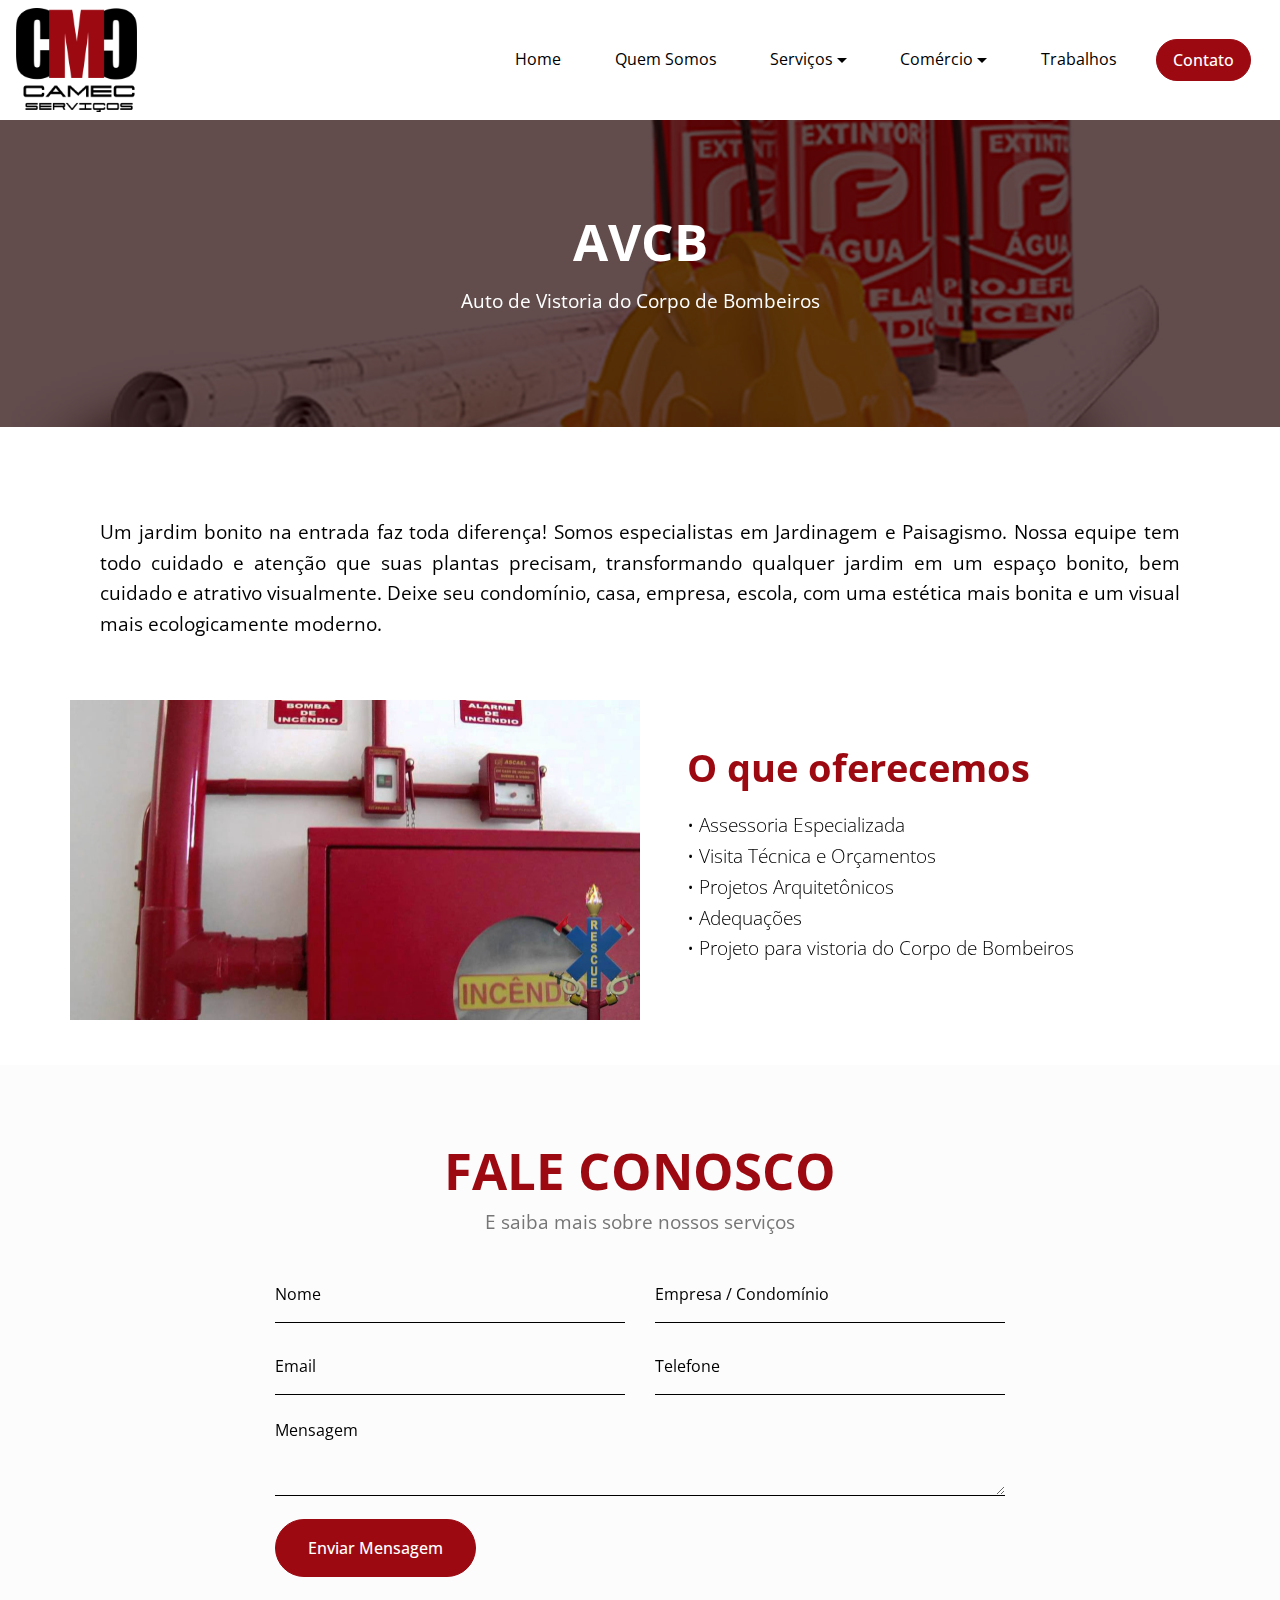
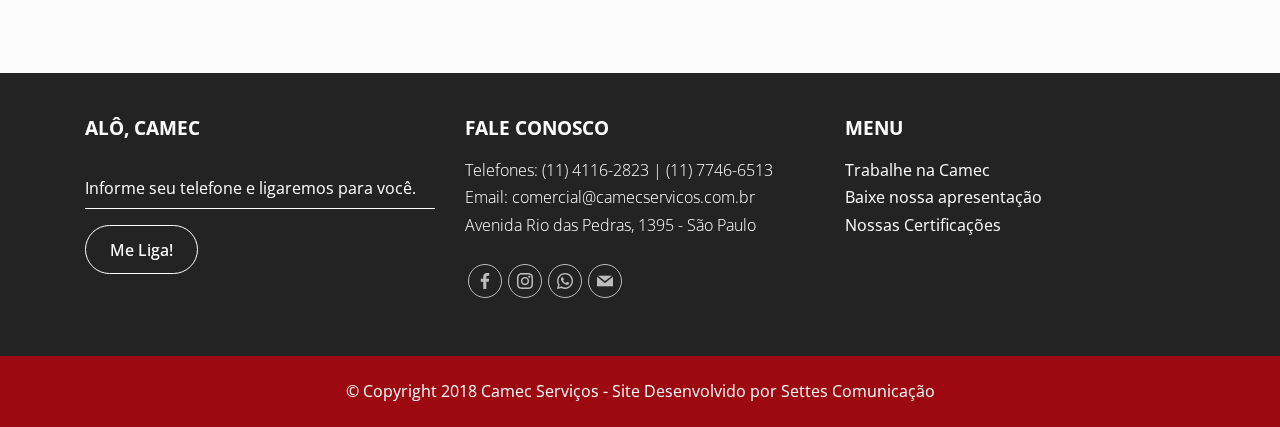
==== avcb.html @ 947d6c31 "create github pages" ====
<!DOCTYPE html>
<html >
<head>
  <!-- Site made with Mobirise Website Builder v4.8.1, https://mobirise.com -->
  <meta charset="UTF-8">
  <meta http-equiv="X-UA-Compatible" content="IE=edge">
  <meta name="generator" content="Mobirise v4.8.1, mobirise.com">
  <meta name="viewport" content="width=device-width, initial-scale=1, minimum-scale=1">
  <link rel="shortcut icon" href="assets/images/logo-camec-vermelho-rgb-164x141.png" type="image/x-icon">
  <meta name="description" content="">
  <title>AVCB</title>
  <link rel="stylesheet" href="assets/soundcloud-plugin/style.css">
  <link rel="stylesheet" href="assets/bootstrap/css/bootstrap.min.css">
  <link rel="stylesheet" href="assets/bootstrap/css/bootstrap-grid.min.css">
  <link rel="stylesheet" href="assets/bootstrap/css/bootstrap-reboot.min.css">
  <link rel="stylesheet" href="assets/dropdown/css/style.css">
  <link rel="stylesheet" href="assets/socicon/css/styles.css">
  <link rel="stylesheet" href="assets/theme/css/style.css">
  <link rel="stylesheet" href="assets/mobirise/css/mbr-additional.css" type="text/css">
  
  
  
</head>
<body>
  <section class="menu cid-r3dPcwBiNj" once="menu" id="menu2-2q">

    
    

    <nav class="navbar navbar-dropdown navbar-fixed-top navbar-expand-lg">
        <div class="navbar-brand">
            <span class="navbar-logo">
                <a href="#top">
                    <img src="assets/images/logo-camec-vermelho-rgb-164x141.png" alt="Camec Serviços" title="" style="height: 6.5rem;">
                </a>
            </span>
            
        </div>
        <button class="navbar-toggler" type="button" data-toggle="collapse" data-target="#navbarSupportedContent" aria-controls="navbarNavAltMarkup" aria-expanded="false" aria-label="Toggle navigation">
            <div class="hamburger">
                <span></span>
                <span></span>
                <span></span>
                <span></span>
            </div>
        </button>
      <div class="collapse navbar-collapse" id="navbarSupportedContent">
            <ul class="navbar-nav nav-dropdown" data-app-modern-menu="true"><li class="nav-item">
                    <a class="nav-link link text-black display-4" href="index.html">
                        Home
                    </a>
                </li><li class="nav-item"><a class="nav-link link text-black display-4" href="index.html#features2-e">
                        Quem Somos</a></li>
                <li class="nav-item dropdown">
                    <a class="nav-link link text-black dropdown-toggle display-4" href="servicos.html" data-toggle="dropdown-submenu" aria-expanded="false">
                        Serviços
                    </a><div class="dropdown-menu"><a class="text-black dropdown-item display-4" href="jardinagem.html">Jardinagem e Paisagismo</a><a class="text-black dropdown-item display-4" href="eletrica.html">Elétrica e Iluminação</a><a class="text-black dropdown-item display-4" href="pinturas.html">Pintura em Geral</a><a class="text-black dropdown-item display-4" href="reformas.html">Construções e Reformas</a><a class="text-black dropdown-item display-4" href="reformas.html">Pisos e Revestimentos</a><a class="text-black dropdown-item display-4" href="servicos.html">Comunicação Visual</a><a class="text-black dropdown-item display-4" href="reformas.html">Telhados e Impermeabilizações</a><a class="text-black dropdown-item display-4" href="serralheria.html">Serralheria</a><a class="text-black dropdown-item display-4" href="vidracaria.html">Vidraçaria</a><a class="text-black dropdown-item display-4" href="avcb.html">AVCB</a><a class="text-black dropdown-item display-4" href="servicos.html">SPDA</a></div>
                </li>
                <li class="nav-item dropdown">
                    <a class="nav-link link text-black dropdown-toggle display-4" href="comercio.html" data-toggle="dropdown-submenu" aria-expanded="false">
                        Comércio</a><div class="dropdown-menu"><a class="text-black dropdown-item display-4" href="comercio.html">Produtos para Jardinagem</a><a class="text-black dropdown-item display-4" href="comercio.html">Materiais Elétricos</a><a class="text-black dropdown-item display-4" href="comercio.html">Materiais de Construção</a><a class="text-black dropdown-item display-4" href="comercio.html">Materiais Hidráulicos</a><a class="text-black dropdown-item display-4" href="comercio.html">Máquinas e Ferramentas</a><a class="text-black dropdown-item display-4" href="comercio.html">Iluminação em LED</a><a class="text-black dropdown-item display-4" href="comercio.html">Tintas e Acessórios</a><a class="text-black dropdown-item display-4" href="comercio.html">Ferragens</a><a class="text-black dropdown-item display-4" href="comercio.html">Produtos em Geral</a></div>
                </li>
                <li class="nav-item">
                    <a class="nav-link link text-black display-4" href="index.html#instagram-feed-block-f">
                        Trabalhos</a>
                </li></ul>
            
            <div class="navbar-buttons mbr-section-btn"><a class="btn btn-sm btn-primary display-4" href="index.html#form1-7">
                  Contato</a></div>
      </div>
    </nav>
</section>

<section class="info7 cid-r3dPcy9BzZ mbr-parallax-background" id="info7-2r">

    

    <div class="mbr-overlay" style="opacity: 0.7; background-color: rgb(32, 0, 0);">
    </div>
    <div class="container">
        <div class="row justify-content-center">
            <div class="col-12 col-md-12 align-center">
                <h2 class="mbr-section-title align-left mbr-fonts-style mbr-bold mbr-white display-1"><br>AVCB</h2>
                <h3 class="mbr-section-subtitle align-left mbr-fonts-style mbr-white pt-2 display-5">Auto de Vistoria do Corpo de Bombeiros</h3>
                
            </div>
        </div>
    </div>
</section>

<section class="mbr-section article content1 cid-r3dPcySAvO" id="content1-2s">
    
     

    <div class="container">
        <div class="media-container-row">
            <div class="col-md-12">
                <p class="mbr-text m-0 mbr-fonts-style mbr-black display-5">Um jardim bonito na entrada faz toda diferença! Somos especialistas em Jardinagem e Paisagismo. Nossa equipe tem todo cuidado e atenção que suas plantas precisam, transformando qualquer jardim em um espaço bonito, bem cuidado e atrativo visualmente. Deixe seu condomínio, casa, empresa, escola, com uma estética mais bonita e um visual mais ecologicamente moderno.</p>
            </div>
        </div>
    </div>
</section>

<section class="features2 cid-r3dPcznFo3" id="features2-2t">

    

    
    <div class="container">
        <div class="row main align-items-center">
            <div class="col-md-6 image-element">
                <div class="img-wrap">
                    <img src="assets/images/avcb-capa-1140x641.jpg" alt="" title="">
                </div>
            </div>
            <div class="col-md-6 text-element">
                <div class="text-content">
                    
                    <h2 class="mbr-title pt-2 mbr-fonts-style align-center display-2"><strong>
                        O que oferecemos</strong></h2>
                    <div class="mbr-section-text">
                        <p class="mbr-text pt-3 mbr-light mbr-fonts-style align-center display-5">•	Assessoria Especializada
<br>•	Visita Técnica e Orçamentos
<br>•	Projetos Arquitetônicos
<br>•	Adequações
<br>•	Projeto para vistoria do Corpo de Bombeiros&nbsp;<br></p>
                    </div>
                    
                </div>
            </div>
        </div>
    </div>          
</section>

<section class="form3 cid-r3dPcA9z5s" id="form3-2u">

    

    
    <div class="container">
        <div class="row justify-content-center">
            <div class="form-1 col-md-10 col-lg-8" data-form-type="formoid">
                <h2 class="mbr-fonts-style mbr-section-title align-center display-1"><strong>
                    FALE CONOSCO</strong></h2>
                <h3 class="mbr-fonts-style mbr-section-subtitle align-center display-5">E saiba mais sobre nossos serviços</h3>

                <form class="mbr-form pt-4" action="https://mobirise.com/" method="post" data-form-title="NOVO CONTATO via site Camec"><input type="hidden" name="email" data-form-email="true" value="cvjnJOlEqI3EF96uuOOfl37gvuuz/fPFcyD/2uuVMN0f+vbfdDPvCT9OqtuonorH/s2tdfaEhUemLGBU8PmQ3FZi3etba1feZIRb1o3HXZtOUIa2DoQQyR/zESdNy99m">
                    <div data-form-alert="" hidden="">Obrigado! Retornaremos seu contato em breve.</div>
                    <div class="row">
                        <div class="col-lg-6 mb-3" data-for="Nome">
                            <input type="text" class="form-control input" name="Nome" data-form-field="Nome" placeholder="Nome" required="" id="Nome-form3-2u">
                        </div>
                        <div class="col-lg-6 mb-3" data-for="Empresa">
                            <input type="text" class="form-control input" name="Empresa" data-form-field="Empresa" placeholder="Empresa / Condomínio" id="Empresa-form3-2u">
                        </div>
                        <div class="col-lg-6 mb-3" data-for="Email">
                            <input type="Email" class="form-control input" name="Email" data-form-field="Email" placeholder="Email" required="" id="Email-form3-2u">
                        </div>
                        <div class="col-lg-6 mb-3" data-for="Telefone">
                            <input type="text" class="form-control input" name="Telefone" data-form-field="Telefone" placeholder="Telefone" id="Telefone-form3-2u">
                        </div>
                        <div class="col-md-12 mb-2" data-for="Mensagem">
                            <textarea class="form-control input" name="Mensagem" rows="3" data-form-field="Mensagem" placeholder="Mensagem" id="Mensagem-form3-2u"></textarea>
                        </div>
                        <div class="input-group-btn col-md-12 mt-2 align-left"><button href="" type="submit" class="btn btn-form btn-bgr btn-primary display-4">Enviar Mensagem</button></div>
                    </div>
                </form>
            </div>
        </div>
   </div>
</section>

<section class="footer4 cid-r3dPcATok0" id="footer3-2v">

    

    

    <div class="container">
        <div class="row content mbr-white justify-content-center">
            <div class="col-lg-4 col-md-12 mb-md-4">
                <h2 class="mb-4 footer-main-title mbr-fonts-style display-5"><strong>ALÔ, CAMEC</strong></h2>
                <div class="media-container-column" data-form-type="formoid">
                    <div data-form-alert="" hidden="" class="align-center">Obrigado! Retornaremos em breve.</div>

                    <form class="form-inline" action="https://mobirise.com/" method="post" data-form-title="Mobirise Form">
                        <input type="hidden" value="L0bt1TI3SklBKezbstdtLUhb9GdaEg3nZvlYQYf6eTxX3axCmGKLx7V0SigoAX1zYPeXEP2p0Q9ya7WtrEDtqTXNVrj4rl9D8oULh0f5LXy630YiyyIADFlNsWdBgR14" data-form-email="true">
                        <div class="form-group">
                            <input type="email" class="form-control input-sm input-inverse my-2" name="email" required="" data-form-field="Email" placeholder="Informe seu telefone e ligaremos para você." id="email-footer3-2v">
                        </div>
                        <div class="input-group-btn mx-0 my-2"><button href="" class="btn btn-white-outline m-0 display-4" type="submit" role="button">Me Liga!</button></div>
                    </form>
                </div>
                
            </div>

            <div class="col-md-6 col-lg-4">
                <h3 class="mb-4 mbr-fonts-style footer-title display-5"><strong>
                    FALE CONOSCO</strong></h3>
                <div class="mbr-footer-list mbr-fonts-style display-4">
                    <ul class="list">
                        <li>Telefones: (11) 4116-2823 | (11) 7746-6513</li>
                        <li>Email: comercial@camecservicos.com.br</li>
                        <li>Avenida Rio das Pedras, 1395
 - São Paulo</li>
                    </ul>
                </div>
                <div class="social-list pl-0 mb-0">
                    <div class="soc-item">
                        <a href="https://www.facebook.com/camecengenharia" target="_blank">
                            <span class="mbr-iconfont mbr-iconfont-social socicon-facebook socicon"></span>
                        </a>
                    </div>
                    <div class="soc-item">
                        <a href="https://www.instagram.com/cmcservicos" target="_blank">
                            <span class="mbr-iconfont mbr-iconfont-social socicon-instagram socicon"></span>
                        </a>
                    </div>
                    <div class="soc-item">
                        <a href="tel:+5511959840001">
                            <span class="mbr-iconfont mbr-iconfont-social socicon-whatsapp socicon"></span>
                        </a>
                    </div>
                    <div class="soc-item">
                        <a href="mailto:comercial@camecservicos.com.br">
                            <span class="mbr-iconfont mbr-iconfont-social socicon-mail socicon"></span>
                        </a>
                    </div>
                    
                    
                </div>
            </div>
            <div class="col-md-6 col-lg-4">
                <h3 class="mb-4 footer-title mbr-fonts-style display-5"><strong>
                    MENU</strong></h3>
                <div class="mbr-footer-list mbr-fonts-style display-4">
                    <ul class="list">
                        <li><a href="trabalheconosco.html" class="text-white">Trabalhe na Camec</a></li>
                        <li><a href="assets/files/CAMEC - Apresentação Institucional.pdf" class="text-white" target="_blank">Baixe nossa apresentação</a></li>
                        <li><a href="certificacoes.html" class="text-white">Nossas Certificações</a></li>
                    </ul>
                </div>
            </div>
            
        </div>
    </div>
</section>

<section once="footers" class="cid-r3dPcC7mw1" id="footer1-2w">

    

    

    <div class="container">
        <div class="media-container-row align-center justify-content-center align-items-center">
            <div class="section-text m-2">
                <p class="mbr-text mbr-black mb-0 mbr-fonts-style display-7">© Copyright 2018 Camec Serviços - Site Desenvolvido por <a href="http://www.settes.com.br" target="_blank" class="text-white">Settes Comunicação</a></p>
            </div>
            
        </div>
    </div>
</section>


  <script src="assets/web/assets/jquery/jquery.min.js"></script>
  <script src="assets/popper/popper.min.js"></script>
  <script src="assets/bootstrap/js/bootstrap.min.js"></script>
  <script src="assets/smoothscroll/smooth-scroll.js"></script>
  <script src="assets/dropdown/js/script.min.js"></script>
  <script src="assets/touchswipe/jquery.touch-swipe.min.js"></script>
  <script src="assets/parallax/jarallax.min.js"></script>
  <script src="assets/theme/js/script.js"></script>
  <script src="assets/formoid/formoid.min.js"></script>
  
  
</body>
</html>
---- assets/soundcloud-plugin/style.css ----
.addons-container {
  position: relative;
  margin-left: auto;
  margin-right: auto;
  padding-right: 15px;
  padding-left: 15px; }
  @media (min-width: 576px) {
    .addons-container {
      padding-right: 15px;
      padding-left: 15px; } }
  @media (min-width: 768px) {
    .addons-container {
      padding-right: 15px;
      padding-left: 15px; } }
  @media (min-width: 992px) {
    .addons-container {
      padding-right: 15px;
      padding-left: 15px; } }
  @media (min-width: 1200px) {
    .addons-container {
      padding-right: 15px;
      padding-left: 15px; } }
  @media (min-width: 576px) {
    .addons-container {
      width: 540px;
      max-width: 100%; } }
  @media (min-width: 768px) {
    .addons-container {
      width: 720px;
      max-width: 100%; } }
  @media (min-width: 992px) {
    .addons-container {
      width: 960px;
      max-width: 100%; } }
  @media (min-width: 1200px) {
    .addons-container {
      width: 1140px;
      max-width: 100%; } }

.addons-container-inner{
    position: relative;
    width: 100%;
    min-height: 1px;
    padding-right: 15px;
    padding-left: 15px;
}
@media (min-width: 567px) {
    .addons-container-inner{
        -ms-flex: 0 0 66.666667%;
        flex: 0 0 66.666667%;
        max-width: 66.666667%;
    }
}
.addons-row{
    display: flex;
    justify-content:center;
}
---- assets/dropdown/css/style.css ----
.navbar-dropdown {
  left: 0;
  padding: 0;
  position: absolute;
  right: 0;
  top: 0;
  transition: all 0.45s ease;
  z-index: 1030;
  background: #282828; }
  .navbar-dropdown .navbar-logo {
    margin-right: 0.8rem;
    transition: margin 0.3s ease-in-out;
    vertical-align: middle; }
    .navbar-dropdown .navbar-logo img {
      height: 3.125rem;
      transition: all 0.3s ease-in-out; }
    .navbar-dropdown .navbar-logo.mbr-iconfont {
      font-size: 3.125rem;
      line-height: 3.125rem; }
  .navbar-dropdown .navbar-caption {
    font-weight: 700;
    white-space: normal;
    vertical-align: -4px;
    line-height: 3.125rem !important; }
    .navbar-dropdown .navbar-caption, .navbar-dropdown .navbar-caption:hover {
      color: inherit;
      text-decoration: none; }
  .navbar-dropdown .mbr-iconfont + .navbar-caption {
    vertical-align: -1px; }
  .navbar-dropdown.navbar-fixed-top {
    position: fixed; }
  .navbar-dropdown .navbar-brand span {
    vertical-align: -4px; }
  .navbar-dropdown.bg-color.transparent {
    background: none; }
  .navbar-dropdown.navbar-short .navbar-brand {
    padding: 0.625rem 0; }
    .navbar-dropdown.navbar-short .navbar-brand span {
      vertical-align: -1px; }
  .navbar-dropdown.navbar-short .navbar-caption {
    line-height: 2.375rem !important;
    vertical-align: -2px; }
  .navbar-dropdown.navbar-short .navbar-logo {
    margin-right: 0.5rem; }
    .navbar-dropdown.navbar-short .navbar-logo img {
      height: 2.375rem; }
    .navbar-dropdown.navbar-short .navbar-logo.mbr-iconfont {
      font-size: 2.375rem;
      line-height: 2.375rem; }
  .navbar-dropdown.navbar-short .mbr-table-cell {
    height: 3.625rem; }
  .navbar-dropdown .navbar-close {
    left: 0.6875rem;
    position: fixed;
    top: 0.75rem;
    z-index: 1000; }
  .navbar-dropdown .hamburger-icon {
    content: "";
    display: inline-block;
    vertical-align: middle;
    width: 16px;
    -webkit-box-shadow: 0 -6px 0 1px #282828,0 0 0 1px #282828,0 6px 0 1px #282828;
    -moz-box-shadow: 0 -6px 0 1px #282828,0 0 0 1px #282828,0 6px 0 1px #282828;
    box-shadow: 0 -6px 0 1px #282828,0 0 0 1px #282828,0 6px 0 1px #282828; }

.dropdown-menu .dropdown-toggle[data-toggle="dropdown-submenu"]::after {
  border-bottom: 0.35em solid transparent;
  border-left: 0.35em solid;
  border-right: 0;
  border-top: 0.35em solid transparent;
  margin-left: 0.3rem; }

.dropdown-menu .dropdown-item:focus {
  outline: 0; }

.nav-dropdown {
  font-size: 0.75rem;
  font-weight: 500;
  height: auto !important; }
  .nav-dropdown .nav-btn {
    padding-left: 1rem; }
  .nav-dropdown .link {
    margin: .667em 1.667em;
    font-weight: 500;
    padding: 0;
    transition: color .2s ease-in-out; }
    .nav-dropdown .link.dropdown-toggle {
      margin-right: 2.583em; }
      .nav-dropdown .link.dropdown-toggle::after {
        margin-left: .25rem;
        border-top: 0.35em solid;
        border-right: 0.35em solid transparent;
        border-left: 0.35em solid transparent;
        border-bottom: 0; }
      .nav-dropdown .link.dropdown-toggle[aria-expanded="true"] {
        margin: 0;
        padding: 0.667em 3.263em  0.667em 1.667em; }
  .nav-dropdown .link::after,
  .nav-dropdown .dropdown-item::after {
    color: inherit; }
  .nav-dropdown .btn {
    font-size: 0.75rem;
    font-weight: 700;
    letter-spacing: 0;
    margin-bottom: 0;
    padding-left: 1.25rem;
    padding-right: 1.25rem; }
  .nav-dropdown .dropdown-menu {
    border-radius: 0;
    border: 0;
    left: 0;
    margin: 0;
    padding-bottom: 1.25rem;
    padding-top: 1.25rem;
    position: relative; }
  .nav-dropdown .dropdown-submenu {
    margin-left: 0.125rem;
    top: 0; }
  .nav-dropdown .dropdown-item {
    font-size: 0.8125rem;
    font-weight: 500;
    line-height: 2;
    padding: 0.3846em 4.615em 0.3846em 1.5385em;
    position: relative;
    transition: color .2s ease-in-out, background-color .2s ease-in-out; }
    .nav-dropdown .dropdown-item::after {
      margin-top: -0.3077em;
      position: absolute;
      right: 1.1538em;
      top: 50%; }
    .nav-dropdown .dropdown-item:focus, .nav-dropdown .dropdown-item:hover {
      background: none; }

@media (max-width: 767px) {
  .nav-dropdown.navbar-toggleable-sm {
    bottom: 0;
    display: none;
    left: 0;
    overflow-x: hidden;
    position: fixed;
    top: 0;
    transform: translateX(-100%);
    -ms-transform: translateX(-100%);
    -webkit-transform: translateX(-100%);
    width: 18.75rem;
    z-index: 999; } }
.nav-dropdown.navbar-toggleable-xl {
  bottom: 0;
  display: none;
  left: 0;
  overflow-x: hidden;
  position: fixed;
  top: 0;
  transform: translateX(-100%);
  -ms-transform: translateX(-100%);
  -webkit-transform: translateX(-100%);
  width: 18.75rem;
  z-index: 999; }

.nav-dropdown-sm {
  display: block !important;
  overflow-x: hidden;
  overflow: auto;
  padding-top: 3.875rem; }
  .nav-dropdown-sm::after {
    content: "";
    display: block;
    height: 3rem;
    width: 100%; }
  .nav-dropdown-sm.collapse.in ~ .navbar-close {
    display: block !important; }
  .nav-dropdown-sm.collapsing, .nav-dropdown-sm.collapse.in {
    transform: translateX(0);
    -ms-transform: translateX(0);
    -webkit-transform: translateX(0);
    transition: all 0.25s ease-out;
    -webkit-transition: all 0.25s ease-out;
    background: #282828; }
  .nav-dropdown-sm.collapsing[aria-expanded="false"] {
    transform: translateX(-100%);
    -ms-transform: translateX(-100%);
    -webkit-transform: translateX(-100%); }
  .nav-dropdown-sm .nav-item {
    display: block;
    margin-left: 0 !important;
    padding-left: 0; }
  .nav-dropdown-sm .link,
  .nav-dropdown-sm .dropdown-item {
    border-top: 1px dotted rgba(255, 255, 255, 0.1);
    font-size: 0.8125rem;
    line-height: 1.6;
    margin: 0 !important;
    padding: 0.875rem 2.4rem 0.875rem 1.5625rem !important;
    position: relative;
    white-space: normal; }
    .nav-dropdown-sm .link:focus, .nav-dropdown-sm .link:hover,
    .nav-dropdown-sm .dropdown-item:focus,
    .nav-dropdown-sm .dropdown-item:hover {
      background: rgba(0, 0, 0, 0.2) !important;
      color: #c0a375; }
  .nav-dropdown-sm .nav-btn {
    position: relative;
    padding: 1.5625rem 1.5625rem 0 1.5625rem; }
    .nav-dropdown-sm .nav-btn::before {
      border-top: 1px dotted rgba(255, 255, 255, 0.1);
      content: "";
      left: 0;
      position: absolute;
      top: 0;
      width: 100%; }
    .nav-dropdown-sm .nav-btn + .nav-btn {
      padding-top: 0.625rem; }
      .nav-dropdown-sm .nav-btn + .nav-btn::before {
        display: none; }
  .nav-dropdown-sm .btn {
    padding: 0.625rem 0; }
  .nav-dropdown-sm .dropdown-toggle[data-toggle="dropdown-submenu"]::after {
    margin-left: .25rem;
    border-top: 0.35em solid;
    border-right: 0.35em solid transparent;
    border-left: 0.35em solid transparent;
    border-bottom: 0; }
  .nav-dropdown-sm .dropdown-toggle[data-toggle="dropdown-submenu"][aria-expanded="true"]::after {
    border-top: 0;
    border-right: 0.35em solid transparent;
    border-left: 0.35em solid transparent;
    border-bottom: 0.35em solid; }
  .nav-dropdown-sm .dropdown-menu {
    margin: 0;
    padding: 0;
    position: relative;
    top: 0;
    left: 0;
    width: 100%;
    border: 0;
    float: none;
    border-radius: 0;
    background: none; }
  .nav-dropdown-sm .dropdown-submenu {
    left: 100%;
    margin-left: 0.125rem;
    margin-top: -1.25rem;
    top: 0; }

.navbar-toggleable-sm .nav-dropdown .dropdown-menu {
  position: absolute; }

.navbar-toggleable-sm .nav-dropdown .dropdown-submenu {
  left: 100%;
  margin-left: 0.125rem;
  margin-top: -1.25rem;
  top: 0; }

.navbar-toggleable-sm.opened .nav-dropdown .dropdown-menu {
  position: relative; }

.navbar-toggleable-sm.opened .nav-dropdown .dropdown-submenu {
  left: 0;
  margin-left: 00rem;
  margin-top: 0rem;
  top: 0; }

.is-builder .nav-dropdown.collapsing {
  transition: none !important; }

/*# sourceMappingURL=style.css.map */
---- assets/socicon/css/styles.css ----
@charset "UTF-8";

@font-face {
  font-family: "socicon";
  src:url("../fonts/socicon.eot");
  src:url("../fonts/socicon.eot?#iefix") format("embedded-opentype"),
    url("../fonts/socicon.woff") format("woff"),
    url("../fonts/socicon.ttf") format("truetype"),
    url("../fonts/socicon.svg#socicon") format("svg");
  font-weight: normal;
  font-style: normal;

}

[data-icon]:before {
  font-family: "socicon" !important;
  content: attr(data-icon);
  font-style: normal !important;
  font-weight: normal !important;
  font-variant: normal !important;
  text-transform: none !important;
  speak: none;
  line-height: 1;
  -webkit-font-smoothing: antialiased;
  -moz-osx-font-smoothing: grayscale;
}

[class^="socicon-"]:before,
[class*=" socicon-"]:before {
  font-family: "socicon" !important;
  font-style: normal !important;
  font-weight: normal !important;
  font-variant: normal !important;
  text-transform: none !important;
  speak: none;
  line-height: 1;
  -webkit-font-smoothing: antialiased;
  -moz-osx-font-smoothing: grayscale;
}

.socicon-modelmayhem:before {
  content: "\e000";
}
.socicon-mixcloud:before {
  content: "\e001";
}
.socicon-drupal:before {
  content: "\e002";
}
.socicon-swarm:before {
  content: "\e003";
}
.socicon-istock:before {
  content: "\e004";
}
.socicon-yammer:before {
  content: "\e005";
}
.socicon-ello:before {
  content: "\e006";
}
.socicon-stackoverflow:before {
  content: "\e007";
}
.socicon-persona:before {
  content: "\e008";
}
.socicon-triplej:before {
  content: "\e009";
}
.socicon-houzz:before {
  content: "\e00a";
}
.socicon-rss:before {
  content: "\e00b";
}
.socicon-paypal:before {
  content: "\e00c";
}
.socicon-odnoklassniki:before {
  content: "\e00d";
}
.socicon-airbnb:before {
  content: "\e00e";
}
.socicon-periscope:before {
  content: "\e00f";
}
.socicon-outlook:before {
  content: "\e010";
}
.socicon-coderwall:before {
  content: "\e011";
}
.socicon-tripadvisor:before {
  content: "\e012";
}
.socicon-appnet:before {
  content: "\e013";
}
.socicon-goodreads:before {
  content: "\e014";
}
.socicon-tripit:before {
  content: "\e015";
}
.socicon-lanyrd:before {
  content: "\e016";
}
.socicon-slideshare:before {
  content: "\e017";
}
.socicon-buffer:before {
  content: "\e018";
}
.socicon-disqus:before {
  content: "\e019";
}
.socicon-vkontakte:before {
  content: "\e01a";
}
.socicon-whatsapp:before {
  content: "\e01b";
}
.socicon-patreon:before {
  content: "\e01c";
}
.socicon-storehouse:before {
  content: "\e01d";
}
.socicon-pocket:before {
  content: "\e01e";
}
.socicon-mail:before {
  content: "\e01f";
}
.socicon-blogger:before {
  content: "\e020";
}
.socicon-technorati:before {
  content: "\e021";
}
.socicon-reddit:before {
  content: "\e022";
}
.socicon-dribbble:before {
  content: "\e023";
}
.socicon-stumbleupon:before {
  content: "\e024";
}
.socicon-digg:before {
  content: "\e025";
}
.socicon-envato:before {
  content: "\e026";
}
.socicon-behance:before {
  content: "\e027";
}
.socicon-delicious:before {
  content: "\e028";
}
.socicon-deviantart:before {
  content: "\e029";
}
.socicon-forrst:before {
  content: "\e02a";
}
.socicon-play:before {
  content: "\e02b";
}
.socicon-zerply:before {
  content: "\e02c";
}
.socicon-wikipedia:before {
  content: "\e02d";
}
.socicon-apple:before {
  content: "\e02e";
}
.socicon-flattr:before {
  content: "\e02f";
}
.socicon-github:before {
  content: "\e030";
}
.socicon-renren:before {
  content: "\e031";
}
.socicon-friendfeed:before {
  content: "\e032";
}
.socicon-newsvine:before {
  content: "\e033";
}
.socicon-identica:before {
  content: "\e034";
}
.socicon-bebo:before {
  content: "\e035";
}
.socicon-zynga:before {
  content: "\e036";
}
.socicon-steam:before {
  content: "\e037";
}
.socicon-xbox:before {
  content: "\e038";
}
.socicon-windows:before {
  content: "\e039";
}
.socicon-qq:before {
  content: "\e03a";
}
.socicon-douban:before {
  content: "\e03b";
}
.socicon-meetup:before {
  content: "\e03c";
}
.socicon-playstation:before {
  content: "\e03d";
}
.socicon-android:before {
  content: "\e03e";
}
.socicon-snapchat:before {
  content: "\e03f";
}
.socicon-twitter:before {
  content: "\e040";
}
.socicon-facebook:before {
  content: "\e041";
}
.socicon-googleplus:before {
  content: "\e042";
}
.socicon-pinterest:before {
  content: "\e043";
}
.socicon-foursquare:before {
  content: "\e044";
}
.socicon-yahoo:before {
  content: "\e045";
}
.socicon-skype:before {
  content: "\e046";
}
.socicon-yelp:before {
  content: "\e047";
}
.socicon-feedburner:before {
  content: "\e048";
}
.socicon-linkedin:before {
  content: "\e049";
}
.socicon-viadeo:before {
  content: "\e04a";
}
.socicon-xing:before {
  content: "\e04b";
}
.socicon-myspace:before {
  content: "\e04c";
}
.socicon-soundcloud:before {
  content: "\e04d";
}
.socicon-spotify:before {
  content: "\e04e";
}
.socicon-grooveshark:before {
  content: "\e04f";
}
.socicon-lastfm:before {
  content: "\e050";
}
.socicon-youtube:before {
  content: "\e051";
}
.socicon-vimeo:before {
  content: "\e052";
}
.socicon-dailymotion:before {
  content: "\e053";
}
.socicon-vine:before {
  content: "\e054";
}
.socicon-flickr:before {
  content: "\e055";
}
.socicon-500px:before {
  content: "\e056";
}
.socicon-wordpress:before {
  content: "\e058";
}
.socicon-tumblr:before {
  content: "\e059";
}
.socicon-twitch:before {
  content: "\e05a";
}
.socicon-8tracks:before {
  content: "\e05b";
}
.socicon-amazon:before {
  content: "\e05c";
}
.socicon-icq:before {
  content: "\e05d";
}
.socicon-smugmug:before {
  content: "\e05e";
}
.socicon-ravelry:before {
  content: "\e05f";
}
.socicon-weibo:before {
  content: "\e060";
}
.socicon-baidu:before {
  content: "\e061";
}
.socicon-angellist:before {
  content: "\e062";
}
.socicon-ebay:before {
  content: "\e063";
}
.socicon-imdb:before {
  content: "\e064";
}
.socicon-stayfriends:before {
  content: "\e065";
}
.socicon-residentadvisor:before {
  content: "\e066";
}
.socicon-google:before {
  content: "\e067";
}
.socicon-yandex:before {
  content: "\e068";
}
.socicon-sharethis:before {
  content: "\e069";
}
.socicon-bandcamp:before {
  content: "\e06a";
}
.socicon-itunes:before {
  content: "\e06b";
}
.socicon-deezer:before {
  content: "\e06c";
}
.socicon-telegram:before {
  content: "\e06e";
}
.socicon-openid:before {
  content: "\e06f";
}
.socicon-amplement:before {
  content: "\e070";
}
.socicon-viber:before {
  content: "\e071";
}
.socicon-zomato:before {
  content: "\e072";
}
.socicon-draugiem:before {
  content: "\e074";
}
.socicon-endomodo:before {
  content: "\e075";
}
.socicon-filmweb:before {
  content: "\e076";
}
.socicon-stackexchange:before {
  content: "\e077";
}
.socicon-wykop:before {
  content: "\e078";
}
.socicon-teamspeak:before {
  content: "\e079";
}
.socicon-teamviewer:before {
  content: "\e07a";
}
.socicon-ventrilo:before {
  content: "\e07b";
}
.socicon-younow:before {
  content: "\e07c";
}
.socicon-raidcall:before {
  content: "\e07d";
}
.socicon-mumble:before {
  content: "\e07e";
}
.socicon-medium:before {
  content: "\e06d";
}
.socicon-bebee:before {
  content: "\e07f";
}
.socicon-hitbox:before {
  content: "\e080";
}
.socicon-reverbnation:before {
  content: "\e081";
}
.socicon-formulr:before {
  content: "\e082";
}
.socicon-instagram:before {
  content: "\e057";
}
.socicon-battlenet:before {
  content: "\e083";
}
.socicon-chrome:before {
  content: "\e084";
}
.socicon-discord:before {
  content: "\e086";
}
.socicon-issuu:before {
  content: "\e087";
}
.socicon-macos:before {
  content: "\e088";
}
.socicon-firefox:before {
  content: "\e089";
}
.socicon-opera:before {
  content: "\e08d";
}
.socicon-keybase:before {
  content: "\e090";
}
.socicon-alliance:before {
  content: "\e091";
}
.socicon-livejournal:before {
  content: "\e092";
}
.socicon-googlephotos:before {
  content: "\e093";
}
.socicon-horde:before {
  content: "\e094";
}
.socicon-etsy:before {
  content: "\e095";
}
.socicon-zapier:before {
  content: "\e096";
}
.socicon-google-scholar:before {
  content: "\e097";
}
.socicon-researchgate:before {
  content: "\e098";
}
.socicon-wechat:before {
  content: "\e099";
}
.socicon-strava:before {
  content: "\e09a";
}
.socicon-line:before {
  content: "\e09b";
}
.socicon-lyft:before {
  content: "\e09c";
}
.socicon-uber:before {
  content: "\e09d";
}
.socicon-songkick:before {
  content: "\e09e";
}
.socicon-viewbug:before {
  content: "\e09f";
}
.socicon-googlegroups:before {
  content: "\e0a0";
}
.socicon-quora:before {
  content: "\e073";
}
.socicon-diablo:before {
  content: "\e085";
}
.socicon-blizzard:before {
  content: "\e0a1";
}
.socicon-hearthstone:before {
  content: "\e08b";
}
.socicon-heroes:before {
  content: "\e08a";
}
.socicon-overwatch:before {
  content: "\e08c";
}
.socicon-warcraft:before {
  content: "\e08e";
}
.socicon-starcraft:before {
  content: "\e08f";
}
.socicon-beam:before {
  content: "\e0a2";
}
.socicon-curse:before {
  content: "\e0a3";
}
.socicon-player:before {
  content: "\e0a4";
}
.socicon-streamjar:before {
  content: "\e0a5";
}
.socicon-nintendo:before {
  content: "\e0a6";
}
.socicon-hellocoton:before {
  content: "\e0a7";
}
---- assets/theme/css/style.css ----
.engine {
	position: absolute;
	text-indent: -2400px;
	text-align: center;
	padding: 0;
	top: 0;
	left: -2400px;
}/*!
 * Mobirise v4 theme (https://mobirise.com/)
 * Copyright 2017 Mobirise
 */
div, span, h1, h2, h3, h4, h5, h6, p, blockquote, a, ol, ul, li,
figcaption, textarea, input, .display-1, .display-2 {
  font: inherit; }

section {
  background-color: #eeeeee; }

section,
.container,
.container-fluid {
  position: relative;
  word-wrap: break-word; }

a.mbr-iconfont:hover {
  text-decoration: none; }

.article .lead p, .article .lead ul, .article .lead ol, .article .lead pre, .article .lead blockquote {
  margin-bottom: 0; }

a {
  font-style: normal;
  font-weight: 400;
  cursor: pointer; }
  a, a:hover {
    text-decoration: none; }

figure {
  margin-bottom: 0; }

body {
  color: #232323; }

h1, h2, h3, h4, h5, h6,
.h1, .h2, .h3, .h4, .h5, .h6,
.display-1, .display-2, .display-3 {
  line-height: 1;
  word-break: break-word;
  word-wrap: break-word; }

b, strong {
  font-weight: bold; }

blockquote {
  padding: 10px 0 10px 20px;
  position: relative;
  border-left: 2px solid;
  border-color: #ff3366; }

input:-webkit-autofill, input:-webkit-autofill:hover, input:-webkit-autofill:focus, input:-webkit-autofill:active {
  transition-delay: 9999s;
  transition-property: background-color, color; }

textarea[type="hidden"] {
  display: none; }

body {
  position: relative; }

section {
  background-position: 50% 50%;
  background-repeat: no-repeat;
  background-size: cover; }
  section .mbr-background-video,
  section .mbr-background-video-preview {
    position: absolute;
    bottom: 0;
    left: 0;
    right: 0;
    top: 0; }

.hidden {
  visibility: hidden; }

.mbr-z-index20 {
  z-index: 20; }

/*! Base colors */
.mbr-white {
  color: #ffffff; }

.mbr-black {
  color: #000000; }

.mbr-bg-white {
  background-color: #ffffff; }

.mbr-bg-black {
  background-color: #000000; }

/*! Text-aligns */
.align-left {
  text-align: left; }

.align-center {
  text-align: center; }

.align-right {
  text-align: right; }

@media (max-width: 767px) {
  .align-left, .align-center, .align-right, .mbr-section-btn, .mbr-section-title {
    text-align: center; } }
/*! Font-weight  */
.mbr-light {
  font-weight: 300; }

.mbr-regular {
  font-weight: 400; }

.mbr-semibold {
  font-weight: 500; }

.mbr-bold {
  font-weight: 700; }

/*! Media  */
.media-size-item {
  -webkit-flex: 1 1 auto;
  -moz-flex: 1 1 auto;
  -ms-flex: 1 1 auto;
  -o-flex: 1 1 auto;
  flex: 1 1 auto; }

.media-content {
  -webkit-flex-basis: 100%;
  flex-basis: 100%; }

.media-container-row {
  display: -ms-flexbox;
  display: -webkit-flex;
  display: flex;
  -webkit-flex-direction: row;
  -ms-flex-direction: row;
  flex-direction: row;
  -webkit-flex-wrap: wrap;
  -ms-flex-wrap: wrap;
  flex-wrap: wrap;
  -webkit-justify-content: center;
  -ms-flex-pack: center;
  justify-content: center;
  -webkit-align-content: center;
  -ms-flex-line-pack: center;
  align-content: center;
  -webkit-align-items: start;
  -ms-flex-align: start;
  align-items: start; }
  .media-container-row .media-size-item {
    width: 400px; }

.media-container-column {
  display: -ms-flexbox;
  display: -webkit-flex;
  display: flex;
  -webkit-flex-direction: column;
  -ms-flex-direction: column;
  flex-direction: column;
  -webkit-flex-wrap: wrap;
  -ms-flex-wrap: wrap;
  flex-wrap: wrap;
  -webkit-justify-content: center;
  -ms-flex-pack: center;
  justify-content: center;
  -webkit-align-content: center;
  -ms-flex-line-pack: center;
  align-content: center;
  -webkit-align-items: stretch;
  -ms-flex-align: stretch;
  align-items: stretch; }
  .media-container-column > * {
    width: 100%; }

@media (min-width: 992px) {
  .media-container-row {
    -webkit-flex-wrap: nowrap;
    -ms-flex-wrap: nowrap;
    flex-wrap: nowrap; } }
figure {
  overflow: hidden; }

figure[mbr-media-size] {
  transition: width 0.1s; }

.mbr-figure img, .mbr-figure iframe {
  display: block;
  width: 100%; }

.card {
  background-color: transparent;
  border: none; }

.card-img {
  text-align: center;
  flex-shrink: 0; }

.media {
  max-width: 100%;
  margin: 0 auto; }

.mbr-figure {
  -ms-flex-item-align: center;
  -ms-grid-row-align: center;
  -webkit-align-self: center;
  align-self: center; }

.media-container > div {
  max-width: 100%; }

.mbr-figure img, .card-img img {
  width: 100%; }

@media (max-width: 991px) {
  .media-size-item {
    width: auto !important; }

  .media {
    width: auto; }

  .mbr-figure {
    width: 100% !important; } }
/*! Buttons */
.mbr-section-btn {
  margin-left: -.25rem;
  margin-right: -.25rem;
  font-size: 0; }

nav .mbr-section-btn {
  margin-left: 0rem;
  margin-right: 0rem; }

/*! Btn icon margin */
.btn .mbr-iconfont, .btn.btn-sm .mbr-iconfont {
  cursor: pointer;
  margin-right: 0.5rem; }

.btn.btn-md .mbr-iconfont, .btn.btn-md .mbr-iconfont {
  margin-right: 0.8rem; }

.mbr-regular {
  font-weight: 400; }

.mbr-semibold {
  font-weight: 500; }

.mbr-bold {
  font-weight: 700; }

[type="submit"] {
  -webkit-appearance: none; }

/*! Full-screen */
.mbr-fullscreen .mbr-overlay {
  min-height: 100vh; }

.mbr-fullscreen {
  display: flex;
  display: -webkit-flex;
  display: -moz-flex;
  display: -ms-flex;
  display: -o-flex;
  align-items: center;
  -webkit-align-items: center;
  min-height: 100vh;
  padding-top: 3rem;
  padding-bottom: 3rem; }

/*! Map */
.map {
  height: 25rem;
  position: relative; }
  .map iframe {
    width: 100%;
    height: 100%; }

/* Form */
.form-asterisk {
  font-family: initial;
  position: absolute;
  top: -2px;
  font-weight: normal; }

/*! Scroll to top arrow */
.mbr-arrow-up {
  bottom: 25px;
  right: 90px;
  position: fixed;
  text-align: right;
  z-index: 5000;
  color: #ffffff;
  font-size: 32px;
  transform: rotate(180deg);
  -webkit-transform: rotate(180deg); }

.mbr-arrow-up a {
  background: rgba(0, 0, 0, 0.2);
  border-radius: 3px;
  color: #fff;
  display: inline-block;
  height: 60px;
  width: 60px;
  outline-style: none !important;
  position: relative;
  text-decoration: none;
  transition: all .3s ease-in-out;
  cursor: pointer;
  text-align: center; }
  .mbr-arrow-up a:hover {
    background-color: rgba(0, 0, 0, 0.4); }
  .mbr-arrow-up a i {
    line-height: 60px; }

.mbr-arrow-up-icon {
  display: block;
  color: #fff; }

.mbr-arrow-up-icon::before {
  content: "\203a";
  display: inline-block;
  font-family: serif;
  font-size: 32px;
  line-height: 1;
  font-style: normal;
  position: relative;
  top: 6px;
  left: -4px;
  -webkit-transform: rotate(-90deg);
  transform: rotate(-90deg); }

/*! Arrow Down */
.mbr-arrow {
  position: absolute;
  bottom: 45px;
  left: 50%;
  width: 60px;
  height: 60px;
  cursor: pointer;
  background-color: rgba(80, 80, 80, 0.5);
  border-radius: 50%;
  -webkit-transform: translateX(-50%);
  transform: translateX(-50%); }
  .mbr-arrow > a {
    display: inline-block;
    text-decoration: none;
    outline-style: none;
    -webkit-animation: arrowdown 1.7s ease-in-out infinite;
    animation: arrowdown 1.7s ease-in-out infinite; }
    .mbr-arrow > a > i {
      position: absolute;
      top: -2px;
      left: 15px;
      font-size: 2rem; }

@keyframes arrowdown {
  0% {
    transform: translateY(0px);
    -webkit-transform: translateY(0px); }
  50% {
    transform: translateY(-5px);
    -webkit-transform: translateY(-5px); }
  100% {
    transform: translateY(0px);
    -webkit-transform: translateY(0px); } }
@-webkit-keyframes arrowdown {
  0% {
    transform: translateY(0px);
    -webkit-transform: translateY(0px); }
  50% {
    transform: translateY(-5px);
    -webkit-transform: translateY(-5px); }
  100% {
    transform: translateY(0px);
    -webkit-transform: translateY(0px); } }
@media (max-width: 500px) {
  .mbr-arrow-up {
    left: 50%;
    right: auto;
    transform: translateX(-50%) rotate(180deg);
    -webkit-transform: translateX(-50%) rotate(180deg); } }
/*Gradients animation*/
@keyframes gradient-animation {
  from {
    background-position: 0% 100%;
    animation-timing-function: ease-in-out; }
  to {
    background-position: 100% 0%;
    animation-timing-function: ease-in-out; } }
@-webkit-keyframes gradient-animation {
  from {
    background-position: 0% 100%;
    animation-timing-function: ease-in-out; }
  to {
    background-position: 100% 0%;
    animation-timing-function: ease-in-out; } }
.bg-gradient {
  background-size: 200% 200%;
  animation: gradient-animation 5s infinite alternate;
  -webkit-animation: gradient-animation 5s infinite alternate; }

.menu .navbar-brand {
  display: -webkit-flex; }
  .menu .navbar-brand span {
    display: flex;
    display: -webkit-flex; }
  .menu .navbar-brand .navbar-caption-wrap {
    display: -webkit-flex; }
  .menu .navbar-brand .navbar-logo img {
    display: -webkit-flex; }
@media (min-width: 768px) and (max-width: 991px) {
  .menu .navbar-toggleable-sm .navbar-nav {
    display: -webkit-box;
    display: -webkit-flex;
    display: -ms-flexbox; } }
@media (min-width: 992px) {
  .menu .navbar-nav.nav-dropdown {
    display: -webkit-flex; }
  .menu .navbar-toggleable-sm .navbar-collapse {
    display: -webkit-flex !important; } }

/*# sourceMappingURL=style.css.map */
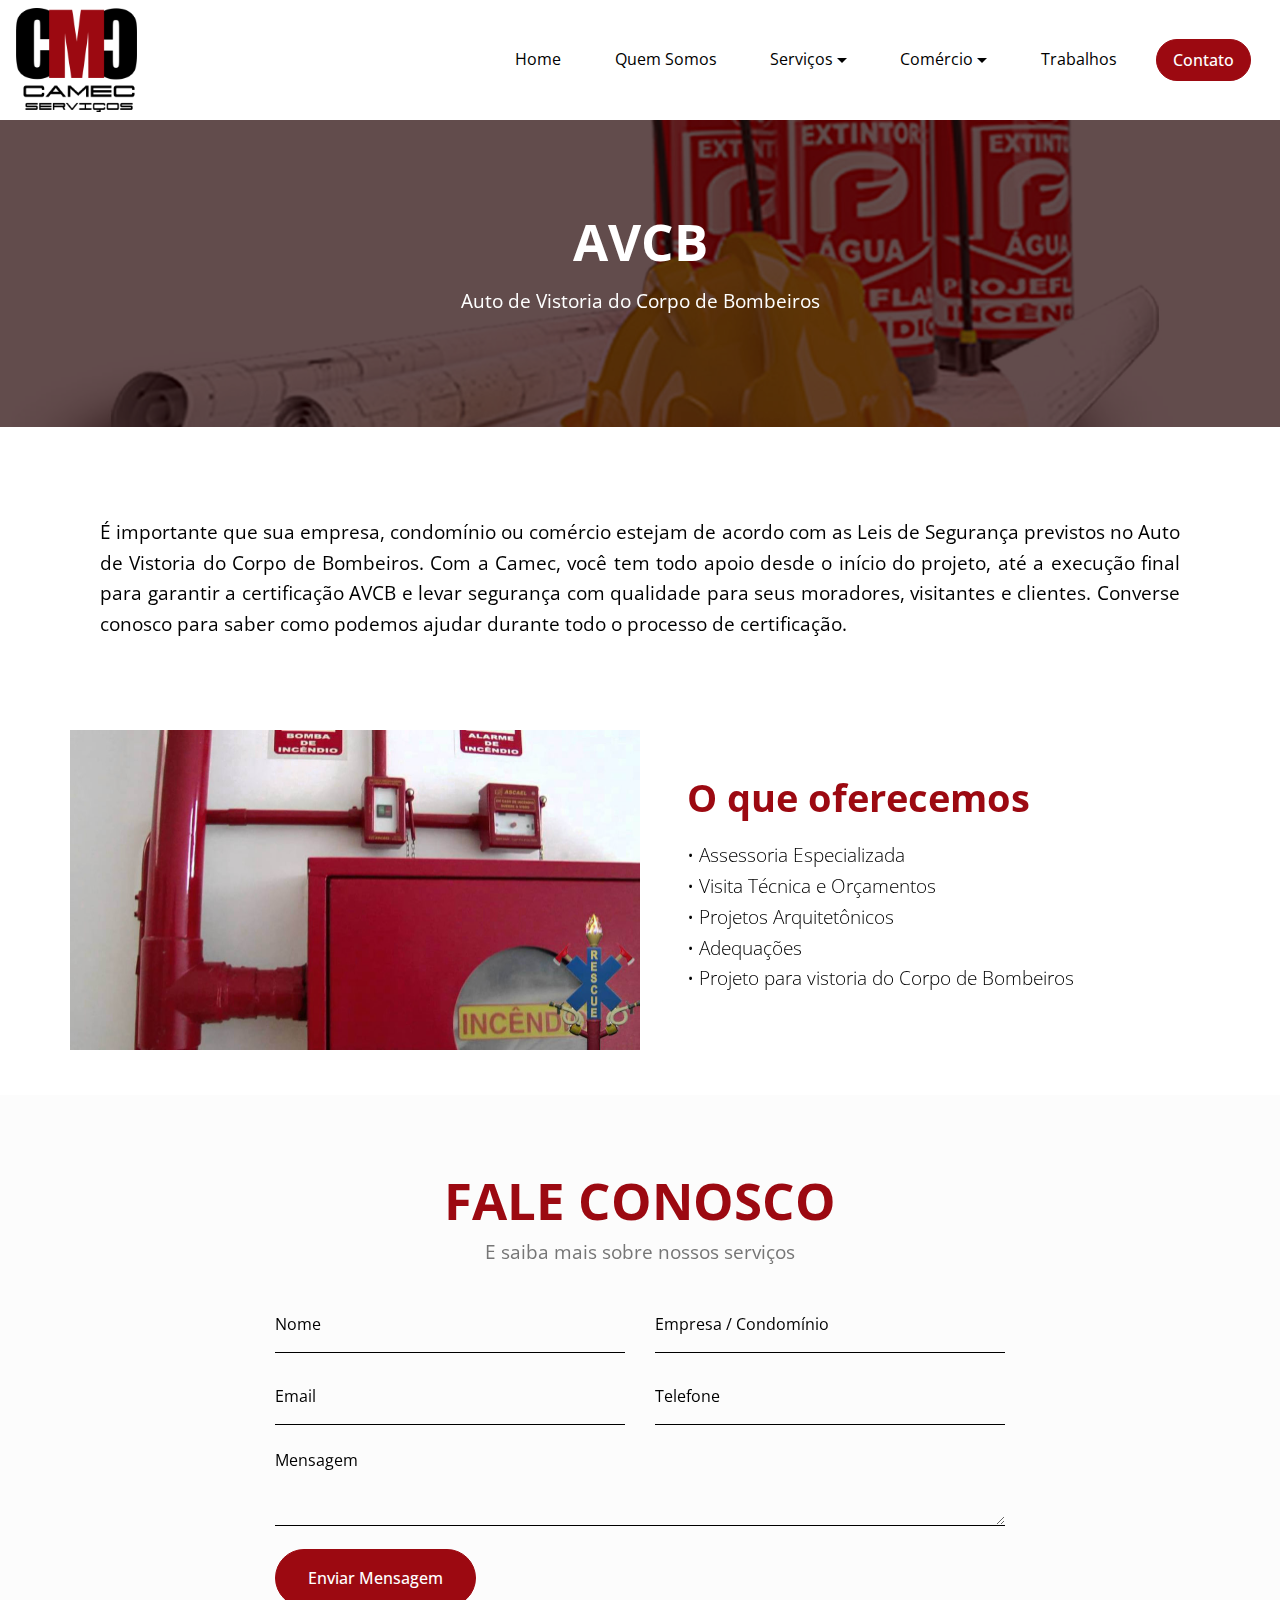
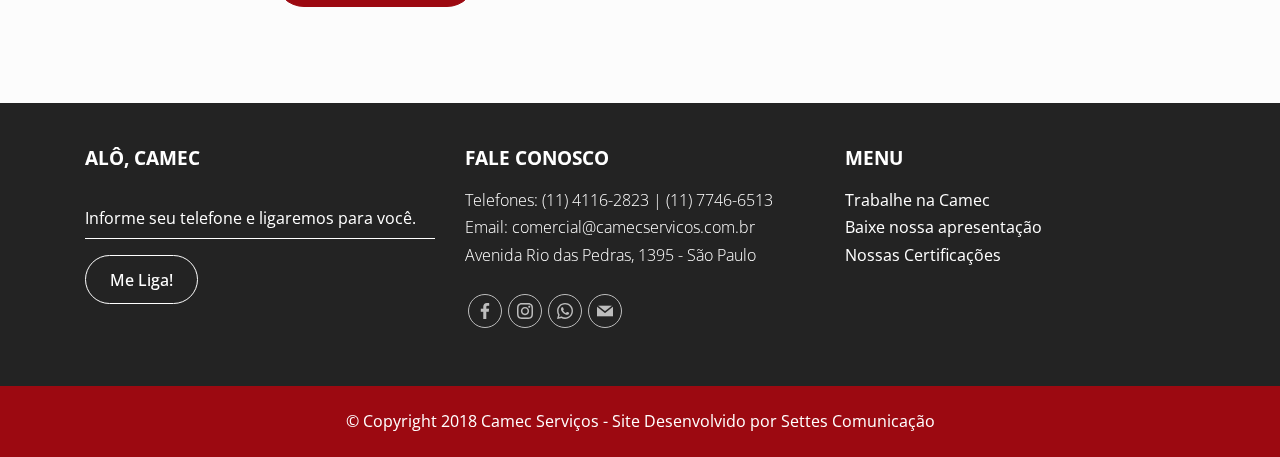
==== commit 4427a06f: "create github pages" ====
--- a/avcb.html
+++ b/avcb.html
@@ -95,7 +95,7 @@
     <div class="container">
         <div class="media-container-row">
             <div class="col-md-12">
-                <p class="mbr-text m-0 mbr-fonts-style mbr-black display-5">Um jardim bonito na entrada faz toda diferença! Somos especialistas em Jardinagem e Paisagismo. Nossa equipe tem todo cuidado e atenção que suas plantas precisam, transformando qualquer jardim em um espaço bonito, bem cuidado e atrativo visualmente. Deixe seu condomínio, casa, empresa, escola, com uma estética mais bonita e um visual mais ecologicamente moderno.</p>
+                <p class="mbr-text m-0 mbr-fonts-style mbr-black display-5">É importante que sua empresa, condomínio ou comércio estejam de acordo com as Leis de Segurança previstos no Auto de Vistoria do Corpo de Bombeiros. Com a Camec, você tem todo apoio desde o início do projeto, até a execução final para garantir a certificação AVCB e levar segurança com qualidade para seus moradores, visitantes e clientes. Converse conosco para saber como podemos ajudar durante todo o processo de certificação.</p>
             </div>
         </div>
     </div>
@@ -144,7 +144,7 @@
                     FALE CONOSCO</strong></h2>
                 <h3 class="mbr-fonts-style mbr-section-subtitle align-center display-5">E saiba mais sobre nossos serviços</h3>
 
-                <form class="mbr-form pt-4" action="https://mobirise.com/" method="post" data-form-title="NOVO CONTATO via site Camec"><input type="hidden" name="email" data-form-email="true" value="cvjnJOlEqI3EF96uuOOfl37gvuuz/fPFcyD/2uuVMN0f+vbfdDPvCT9OqtuonorH/s2tdfaEhUemLGBU8PmQ3FZi3etba1feZIRb1o3HXZtOUIa2DoQQyR/zESdNy99m">
+                <form class="mbr-form pt-4" action="https://mobirise.com/" method="post" data-form-title="NOVO CONTATO via site Camec"><input type="hidden" name="email" data-form-email="true" value="dBEdg+4VP5P8MTxdHlphb+UD78Q04bSvMBYeiUzJ8/HePfw7FLKBM5sDCw538PutuCAC1NS12sOvHeV7begqKwsmTuD7/e60JVXDuM56vey7kX+2R0iXIrXcplqEaSTs">
                     <div data-form-alert="" hidden="">Obrigado! Retornaremos seu contato em breve.</div>
                     <div class="row">
                         <div class="col-lg-6 mb-3" data-for="Nome">
@@ -184,7 +184,7 @@
                     <div data-form-alert="" hidden="" class="align-center">Obrigado! Retornaremos em breve.</div>
 
                     <form class="form-inline" action="https://mobirise.com/" method="post" data-form-title="Mobirise Form">
-                        <input type="hidden" value="L0bt1TI3SklBKezbstdtLUhb9GdaEg3nZvlYQYf6eTxX3axCmGKLx7V0SigoAX1zYPeXEP2p0Q9ya7WtrEDtqTXNVrj4rl9D8oULh0f5LXy630YiyyIADFlNsWdBgR14" data-form-email="true">
+                        <input type="hidden" value="Fmm6PyJQxpQOGDctV+dHibYBNYqZSkHiA0zzYDsEkdmGUJkeY80ZZ41ZGj1pMbLt1el3hbq7XVF8St+KTpykYbhaSQnhanOi6HFmpzSwxW/G/hDtfWHsyZ1qyA7ip5jN" data-form-email="true">
                         <div class="form-group">
                             <input type="email" class="form-control input-sm input-inverse my-2" name="email" required="" data-form-field="Email" placeholder="Informe seu telefone e ligaremos para você." id="email-footer3-2v">
                         </div>
--- a/assets/mobirise/css/mbr-additional.css
+++ b/assets/mobirise/css/mbr-additional.css
@@ -7334,7 +7334,7 @@
   color: #000000;
 }
 .cid-r3dPcznFo3 {
-  padding-top: 0px;
+  padding-top: 30px;
   padding-bottom: 45px;
   background-color: #ffffff;
 }
